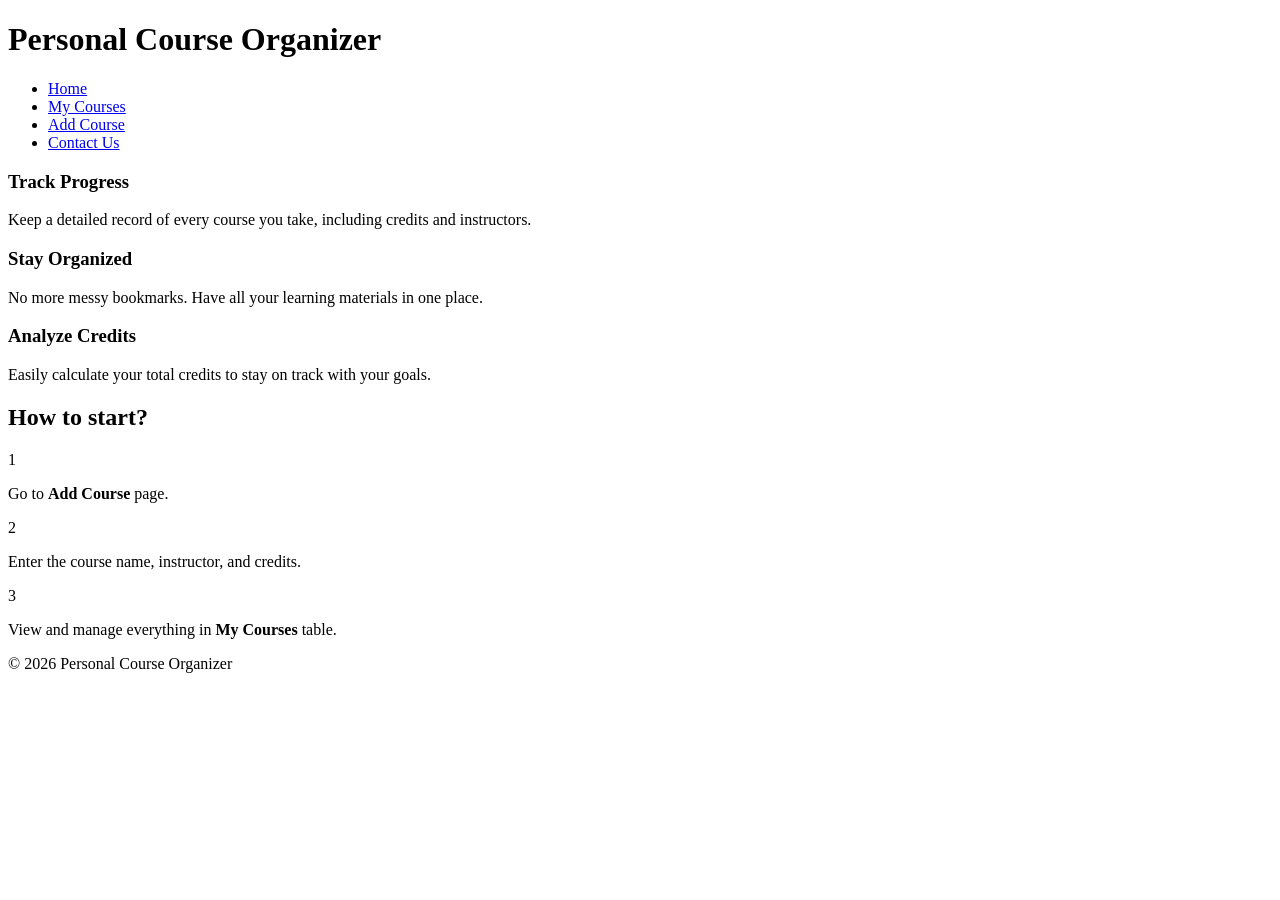
==== index.html @ fbbffa49 "Add files via upload" ====
<!DOCTYPE html>
<html lang="en">
<head>
    <meta charset="UTF-8">
    <title>Personal Course Organizer</title>
    <link rel="stylesheet" href="Css/style.css"> </head>
<body>
    <header>
        <h1>Personal Course Organizer</h1>
    </header>
    <nav>
        <ul>
            <li><a href="index.html">Home</a></li>
            <li><a href="courses.html">My Courses</a></li>
            <li><a href="add.html">Add Course</a></li>
            <li><a href="contact.html">Contact Us</a></li>
        </ul>
    </nav>
    <main>
        <section class="features">
            <div class="feature-item">
                <h3>Track Progress</h3>
                <p>Keep a detailed record of every course you take, including credits and instructors.</p>
            </div>
            <div class="feature-item">
                <h3>Stay Organized</h3>
                <p>No more messy bookmarks. Have all your learning materials in one place.</p>
            </div>
            <div class="feature-item">
                <h3>Analyze Credits</h3>
                <p>Easily calculate your total credits to stay on track with your goals.</p>
            </div>
        </section>
        <section class="how-it-works">
            <h2>How to start?</h2>
            <div class="steps">
                <div class="step">
                    <span>1</span>
                    <p>Go to <strong>Add Course</strong> page.</p>
                </div>
                <div class="step">
                    <span>2</span>
                    <p>Enter the course name, instructor, and credits.</p>
                </div>
                <div class="step">
                    <span>3</span>
                    <p>View and manage everything in <strong>My Courses</strong> table.</p>
                </div>
            </div>
        </section>
    </main>
    <footer>
        <div class="footer-bottom">
            &copy; 2026 Personal Course Organizer 
        </div>
    </footer>
</body>
</html>
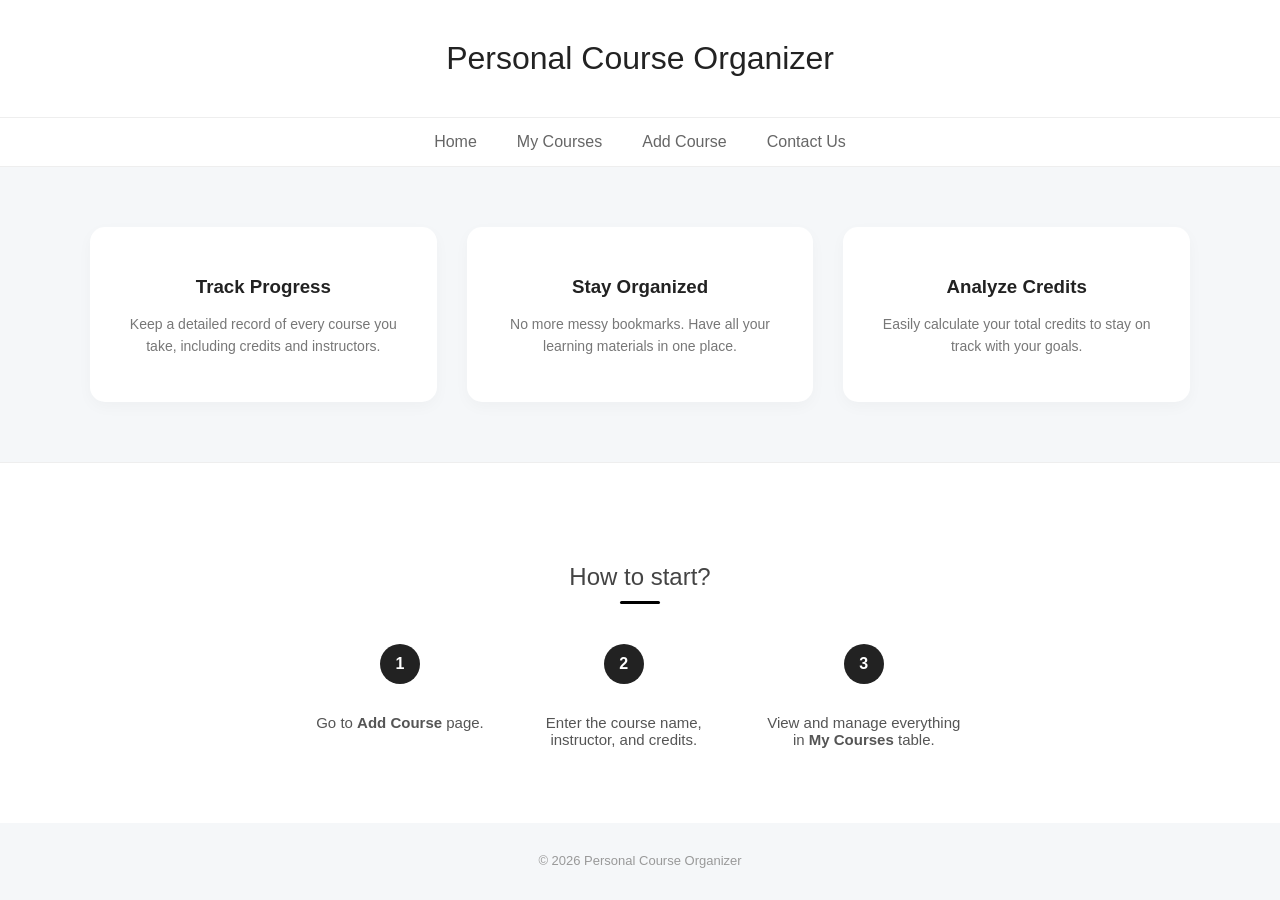
==== commit 9c97dd80: "index.html" ====
--- a/index.html
+++ b/index.html
@@ -3,6 +3,7 @@
 <head>
     <meta charset="UTF-8">
     <title>Personal Course Organizer</title>
+    <meta name="viewport" content="width=device-width, initial-scale=1.0">
     <link rel="stylesheet" href="Css/style.css"> </head>
 <body>
     <header>
@@ -55,4 +56,4 @@
         </div>
     </footer>
 </body>
-</html>+</html>
--- a/Css/style.css
+++ b/Css/style.css
@@ -0,0 +1,232 @@
+body {
+  margin: 0;
+  font-family: 'Segoe UI', Tahoma, Geneva, Verdana, sans-serif;
+  background-color: #f5f7f9;
+  color: #333;
+}
+
+header {
+  background-color: #fff;
+  text-align: center;
+  padding: 40px 20px;
+  border-bottom: 1px solid #eee;
+}
+
+header h1 {
+  margin: 0;
+  font-weight: 400;
+  color: #222;
+}
+
+nav {
+  background-color: #fff;
+  border-bottom: 1px solid #eee;
+}
+
+nav ul {
+  list-style: none;
+  display: flex;
+  justify-content: center;
+  margin: 0;
+  padding: 15px;
+}
+
+nav ul li {
+  margin: 0 20px;
+}
+
+nav ul li a {
+  color: #666;
+  text-decoration: none;
+  font-weight: 500;
+  transition: 0.3s;
+}
+
+nav ul li a:hover {
+  color: #000;
+}
+
+h2 {
+  text-align: center;
+  font-weight: 500;
+  color: #444;
+  margin: 40px 0 20px 0;
+}
+
+h2::after {
+  content: '';
+  display: block;
+  width: 40px;
+  height: 3px;
+  background-color: #000;
+  margin: 10px auto;
+  border-radius: 2px;
+}
+
+table {
+  width: 85%;
+  max-width: 900px;
+  margin: 20px auto 50px;
+  border-collapse: collapse;
+  background-color: #fff;
+  border-radius: 12px;
+  overflow: hidden;
+  box-shadow: 0 4px 15px rgba(0,0,0,0.05);
+}
+
+th {
+  background-color: #fafafa;
+  color: #888;
+  font-size: 13px;
+  text-transform: uppercase;
+  letter-spacing: 1px;
+  padding: 18px;
+  border-bottom: 1px solid #eee;
+}
+
+td {
+  padding: 16px;
+  border-bottom: 1px solid #f9f9f9;
+  text-align: center;
+  color: #555;
+}
+
+tr:hover td {
+  background-color: #fcfcfc;
+}
+
+form {
+  width: 90%;
+  max-width: 450px;
+  margin: 40px auto;
+  background: #fff;
+  padding: 35px;
+  border-radius: 15px;
+  box-shadow: 0 10px 30px rgba(0,0,0,0.06);
+  display: flex;
+  flex-direction: column;
+}
+
+input, textarea {
+  padding: 12px;
+  margin-bottom: 15px;
+  border: 1px solid #eee;
+  border-radius: 8px;
+  background-color: #fbfbfb;
+  outline: none;
+  transition: 0.3s;
+}
+
+input:focus {
+  border-color: #ddd;
+  background-color: #fff;
+}
+
+button {
+  background-color: #222;
+  color: white;
+  padding: 14px;
+  border: none;
+  border-radius: 8px;
+  cursor: pointer;
+  font-weight: 600;
+  transition: 0.3s;
+}
+
+button:hover {
+  background-color: #444;
+  transform: translateY(-1px);
+}
+
+footer {
+  text-align: center;
+  padding: 30px;
+  color: #999;
+  font-size: 13px;
+}
+
+@media (max-width: 600px) {
+  nav ul {
+    flex-direction: column;
+    align-items: center;
+    gap: 10px;
+  }
+  table, form {
+    width: 95%;
+  }
+}
+.features {
+  display: flex;
+  justify-content: center;
+  gap: 30px;
+  padding: 60px 20px;
+  max-width: 1100px;
+  margin: 0 auto;
+  flex-wrap: wrap;
+}
+
+.feature-item {
+  flex: 1;
+  min-width: 250px;
+  background: #fff;
+  padding: 30px;
+  border-radius: 15px;
+  text-align: center;
+  box-shadow: 0 5px 15px rgba(0,0,0,0.03);
+  transition: 0.3s;
+}
+
+.feature-item:hover {
+  transform: translateY(-5px);
+  box-shadow: 0 10px 25px rgba(0,0,0,0.06);
+}
+
+.feature-item h3 {
+  color: #222;
+  margin-bottom: 15px;
+}
+
+.feature-item p {
+  color: #777;
+  font-size: 14px;
+  line-height: 1.6;
+}
+
+.how-it-works {
+  background-color: #fff;
+  padding: 60px 20px;
+  text-align: center;
+  border-top: 1px solid #eee;
+}
+
+.steps {
+  display: flex;
+  justify-content: center;
+  gap: 40px;
+  margin-top: 40px;
+  flex-wrap: wrap;
+}
+
+.step {
+  max-width: 200px;
+}
+
+.step span {
+  display: inline-block;
+  width: 40px;
+  height: 40px;
+  background-color: #222;
+  color: #fff;
+  border-radius: 50%;
+  line-height: 40px;
+  font-weight: bold;
+  margin-bottom: 15px;
+}
+
+.step p {
+  color: #555;
+  font-size: 15px;
+}
+.info-item p{
+    margin-left: 20px;
+}
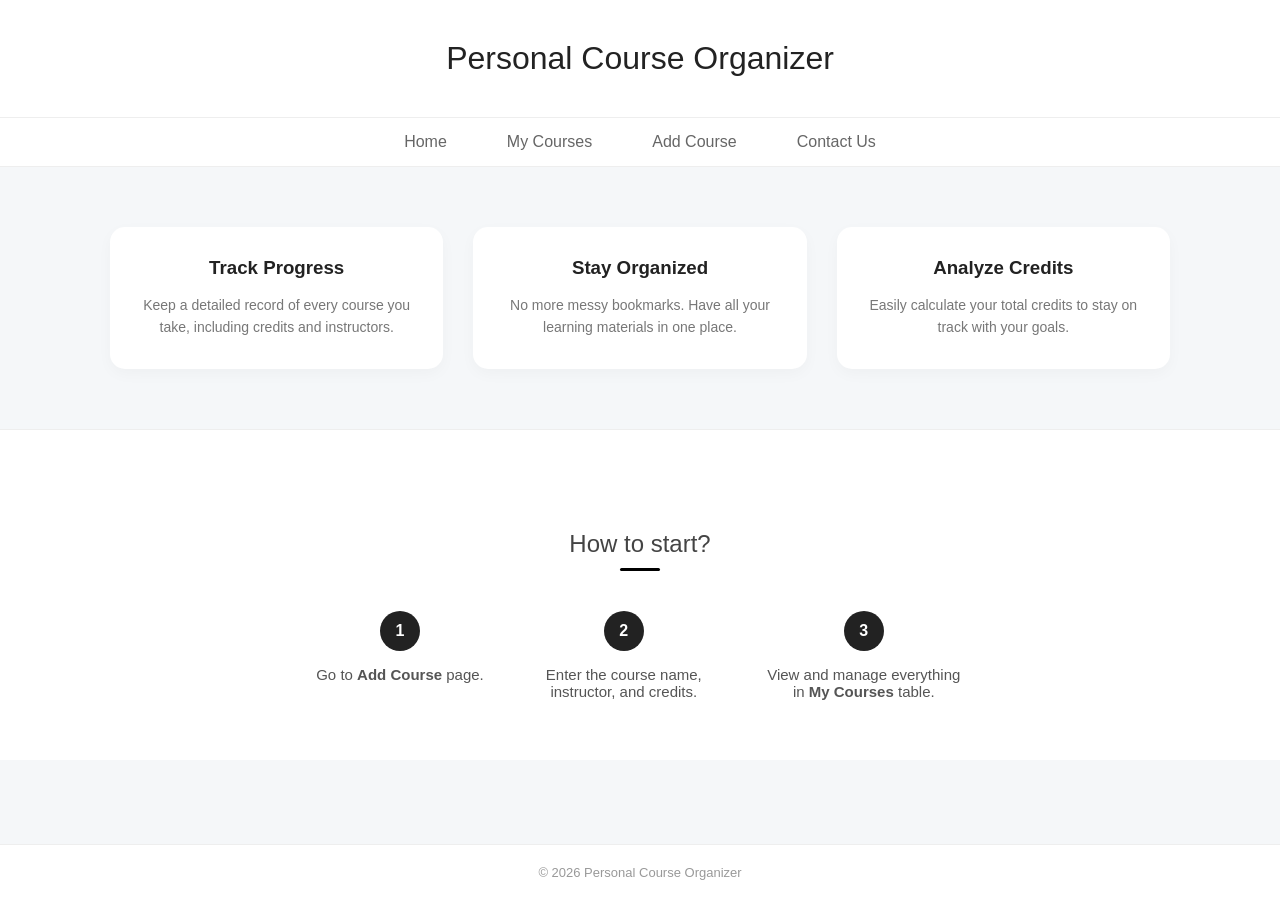
==== commit 2cd352cb: "index.html" ====
--- a/index.html
+++ b/index.html
@@ -51,8 +51,8 @@
         </section>
     </main>
     <footer>
-        <div class="footer-bottom">
-            &copy; 2026 Personal Course Organizer 
+        <div>
+            <p>&copy; 2026 Personal Course Organizer</p>
         </div>
     </footer>
 </body>
--- a/Css/style.css
+++ b/Css/style.css
@@ -3,56 +3,52 @@
   font-family: 'Segoe UI', Tahoma, Geneva, Verdana, sans-serif;
   background-color: #f5f7f9;
   color: #333;
-}
-
+  display: flex;
+  flex-direction: column;
+  min-height: 100vh;
+}
 header {
   background-color: #fff;
   text-align: center;
   padding: 40px 20px;
   border-bottom: 1px solid #eee;
 }
-
 header h1 {
   margin: 0;
   font-weight: 400;
   color: #222;
 }
-
 nav {
   background-color: #fff;
   border-bottom: 1px solid #eee;
 }
-
 nav ul {
   list-style: none;
+  flex-direction: row;
+  gap:20px;
   display: flex;
   justify-content: center;
   margin: 0;
   padding: 15px;
 }
-
 nav ul li {
   margin: 0 20px;
 }
-
 nav ul li a {
   color: #666;
   text-decoration: none;
   font-weight: 500;
   transition: 0.3s;
 }
-
 nav ul li a:hover {
   color: #000;
 }
-
 h2 {
   text-align: center;
   font-weight: 500;
   color: #444;
   margin: 40px 0 20px 0;
 }
-
 h2::after {
   content: '';
   display: block;
@@ -62,9 +58,8 @@
   margin: 10px auto;
   border-radius: 2px;
 }
-
 table {
-  width: 85%;
+  width: 95%;
   max-width: 900px;
   margin: 20px auto 50px;
   border-collapse: collapse;
@@ -72,29 +67,27 @@
   border-radius: 12px;
   overflow: hidden;
   box-shadow: 0 4px 15px rgba(0,0,0,0.05);
-}
-
+  table-layout: fixed; 
+}
 th {
   background-color: #fafafa;
   color: #888;
   font-size: 13px;
   text-transform: uppercase;
-  letter-spacing: 1px;
-  padding: 18px;
+  padding: 15px 5px;
   border-bottom: 1px solid #eee;
 }
-
 td {
-  padding: 16px;
+  padding: 12px 5px;  
   border-bottom: 1px solid #f9f9f9;
   text-align: center;
   color: #555;
-}
-
+  font-size: 13px; 
+  word-wrap: break-word; 
+}
 tr:hover td {
   background-color: #fcfcfc;
 }
-
 form {
   width: 90%;
   max-width: 450px;
@@ -106,7 +99,6 @@
   display: flex;
   flex-direction: column;
 }
-
 input, textarea {
   padding: 12px;
   margin-bottom: 15px;
@@ -116,12 +108,10 @@
   outline: none;
   transition: 0.3s;
 }
-
 input:focus {
   border-color: #ddd;
   background-color: #fff;
 }
-
 button {
   background-color: #222;
   color: white;
@@ -132,28 +122,15 @@
   font-weight: 600;
   transition: 0.3s;
 }
-
 button:hover {
   background-color: #444;
   transform: translateY(-1px);
 }
-
 footer {
   text-align: center;
   padding: 30px;
   color: #999;
   font-size: 13px;
-}
-
-@media (max-width: 600px) {
-  nav ul {
-    flex-direction: column;
-    align-items: center;
-    gap: 10px;
-  }
-  table, form {
-    width: 95%;
-  }
 }
 .features {
   display: flex;
@@ -164,7 +141,6 @@
   margin: 0 auto;
   flex-wrap: wrap;
 }
-
 .feature-item {
   flex: 1;
   min-width: 250px;
@@ -175,30 +151,25 @@
   box-shadow: 0 5px 15px rgba(0,0,0,0.03);
   transition: 0.3s;
 }
-
 .feature-item:hover {
   transform: translateY(-5px);
   box-shadow: 0 10px 25px rgba(0,0,0,0.06);
 }
-
 .feature-item h3 {
   color: #222;
   margin-bottom: 15px;
 }
-
 .feature-item p {
   color: #777;
   font-size: 14px;
   line-height: 1.6;
 }
-
 .how-it-works {
   background-color: #fff;
   padding: 60px 20px;
   text-align: center;
   border-top: 1px solid #eee;
 }
-
 .steps {
   display: flex;
   justify-content: center;
@@ -206,11 +177,9 @@
   margin-top: 40px;
   flex-wrap: wrap;
 }
-
 .step {
   max-width: 200px;
 }
-
 .step span {
   display: inline-block;
   width: 40px;
@@ -222,11 +191,74 @@
   font-weight: bold;
   margin-bottom: 15px;
 }
-
 .step p {
   color: #555;
   font-size: 15px;
 }
-.info-item p{
-    margin-left: 20px;
-}+* {
+  box-sizing: border-box;
+  margin: 0px;
+  padding: 0px;
+}
+.contact-container {
+  display: flex;
+  justify-content: center;
+  align-items: flex-start;
+  gap: 50px;
+  max-width: 1100px;
+  margin: 40px auto;
+  padding: 20px;
+  flex-wrap: wrap;
+}
+.contact-info {
+  flex: 1;
+  min-width: 300px;
+  max-width: 450px;
+  text-align: left;
+}
+.info-item p {
+  margin: 5px 0 0 0;
+  color: #666;
+}
+@media (max-width: 768px) {
+  nav ul {
+    flex-direction: column;
+    align-items: center;
+    gap: 10px;
+  } 
+  .contact-container {
+    flex-direction: column;
+    align-items: center;
+    text-align: center;
+  }
+  .contact-info {
+    text-align: center;
+  }
+nav ul {
+    flex-direction: column;
+    align-items: center;
+    gap: 15px;
+  }
+  table {
+    width: 98%; 
+  }
+  th, td {
+    font-size: 11px;
+    padding: 8px 2px; 
+  }
+  form {
+    width: 95%;
+  }
+}
+footer {
+  background-color: #fff; 
+  text-align: center;
+  padding: 20px;
+  color: #999;
+  font-size: 13px;
+  border-top: 1px solid #eee;
+  width: 100%;
+}
+main{
+  flex: 1;
+}
